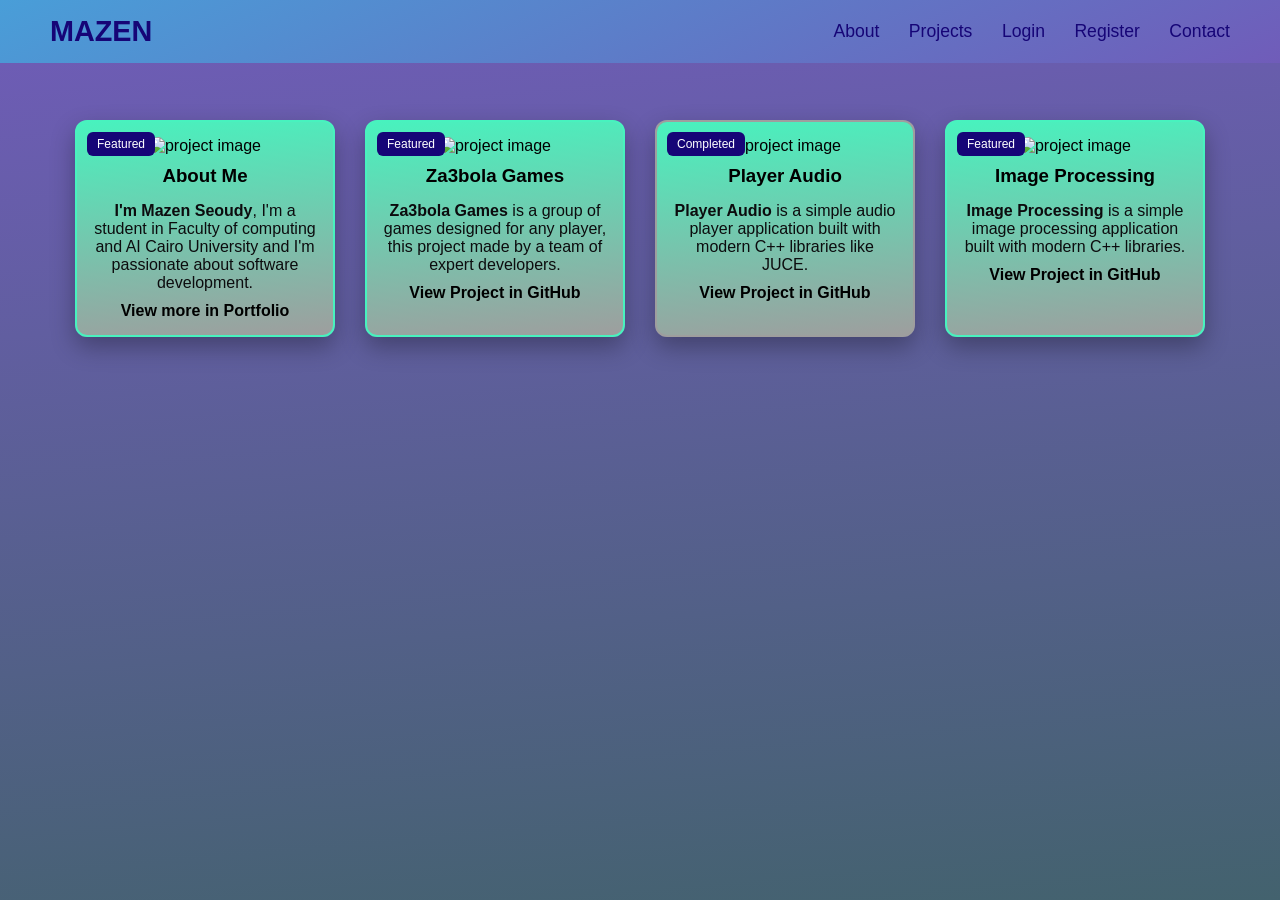
==== index.html @ b78f29a6 "Update index.html" ====
<!doctype html>
<html lang="en">
  <head>
    <meta charset="UTF-8" />
    <meta name="viewport" content="width=device-width, initial-scale=1.0" />
    <title>Portfolio</title>
    <link rel="stylesheet" href="style.css" />
  </head>

  <body id="index">
    <!-- Navbar -->
    <header>
      <a href="cv.html" id="logo">MAZEN</a>
      <nav class="navbar">
        <a href="cv.html">About</a>
        <a href="https://github.com/Mazen-S3udi">Projects</a>
       
         <a href="Login.html">Login</a>
        <a href="register.html">Register</a>
         <a href="cv.html">Contact</a>
      </nav>
    </header>

    <!-- Projects Section -->
    <section class="projects">

        <!-- Card 1 -->
      <div class="card featured">
        <span class="badge">Featured</span>
        <img src="https://i.ibb.co/b55StFkN/Photo1.jpg" alt="project image" />
        <h3>About Me</h3>
        <p><strong>I'm Mazen Seoudy</strong>, I'm a student in Faculty of computing and AI Cairo University and I'm passionate about software development.</p>
        <a href="cv.html"
          >View more in <strong>Portfolio</strong></a
        >
      </div>

      <!-- Card 2 -->
      <div class="card featured">
        <span class="badge">Featured</span>
        <img
          src="https://picsum.photos/300/200?8"
          alt="project image"
        />
        <h3>Za3bola Games</h3>
        <p>
          <strong>Za3bola Games</strong> is a group of games designed for any
          player, this project made by a team of expert developers.
        </p>
        <a href="https://github.com/Mazen-S3udi"
          >View Project in <strong>GitHub</strong></a
        >
      </div>

      <!-- Card 3 -->
      <div class="card completed">
        <span class="badge">Completed</span>
        <img src="https://picsum.photos/300/200?2" alt="project image" />
        <h3>Player Audio</h3>
        <p><strong>Player Audio</strong> is a simple audio player application built with modern C++ libraries like JUCE.</p>
        <a href="https://github.com/Mazen-S3udi"
          >View Project in <strong>GitHub</strong></a
        >
      </div>

      <!-- Card 4 -->
      <div class="card featured">
        <span class="badge">Featured</span>
        <img src="https://picsum.photos/300/200?3" alt="project image" />
        <h3>Image Processing</h3>
        <p><strong>Image Processing</strong> is a simple image processing application built with modern C++ libraries.</p>
        <a href="https://github.com/Mazen-S3udi"
          >View Project in <strong>GitHub</strong></a
        >
      </div>
      
    </section>
  </body>
</html>
---- style.css ----
/* Reset */
* {
  margin: 0;
  padding: 0;
  box-sizing: border-box;
}

/* Body */
body {
  font-family: 'Segoe UI', Tahoma, Geneva, Verdana, sans-serif;
  min-height: 100vh;
 
}

/* Background */
#index {
  flex-direction: column;
  display:flex; 
  flex: 1; 
  background: linear-gradient(175deg, #705cb9, #43626e);
}

/*  Navbar */
header {
  position: fixed;
  top: 0;
  width: 100%;
  padding: 15px 50px;
  background: linear-gradient(155deg,#499ED8, #705cb9);
  display: flex;
  justify-content: space-between;
  align-items: center;
  z-index: 999; /*to stay on top of other content */
}

#logo {
  text-decoration: none;
  color: #160577;
  font-size: 1.8em;
  font-weight: 700;
}

#logo:hover {
  color: #352549;
  font-size: 2.2em;
  font-weight: 700;

  font-family: Impact, Haettenschweiler, 'Arial Narrow Bold', sans-serif;
}

.navbar a {
  text-decoration: none;
  color: #160577;
  margin-left: 25px;
  font-size: 1.1em;
  font-weight: 500;

}

.navbar a:hover {
  color: #485005;

  font-family: Impact, Haettenschweiler, 'Arial Narrow Bold', sans-serif;

}

/*  Projects */
.projects {
  display: flex;
  justify-content: center;
  gap: 30px;
  flex-wrap: wrap;
  padding-top: 120px; /* عشان navbar */
}

/*  Card */
.card {
  position: relative;
  width: 260px;
  padding: 15px;
  border-radius: 12px;
  background: linear-gradient(175deg, #48F2BE, #9E9E9E);
  box-shadow: 0 10px 25px rgba(0,0,0,0.3);
  transition: 0.3s;
  text-align: center;
}

/*  Image */
.card img {
  width: 100%;

  margin-bottom: 10px;
  border-radius: 12px;
}

/*  Badge */
.badge {
  position: absolute;
  top: 10px;
  left: 10px;
  background: #160577;
  color: white;
  padding: 5px 10px;
  border-radius: 6px;
  font-size: 12px;
}

/*  Link */
.card a {
  display: inline-block;
  margin-top: 10px;
  text-decoration: none;
  color: #000;
  font-weight: bold;
}

.card a:hover {
  color: #160577;
}

/*  Hover Effect */
.card:hover {
  transform: translateY(-10px) scale(1.03);
}

/*  Variations */
.featured {
  border: 2px solid #48F2BE;
}

.completed {
  border: 2px solid #9E9E9E;
}

/* 📱 Responsive */
@media (max-width: 768px) {
  .projects {
    flex-direction: column;
    align-items: center;
  }
}

/* login page */
#login {
    background: linear-gradient(175deg, #160577, #ec0b0b);
    display: flex;
    flex-direction: column;
    align-items: center;
    padding-top: 60px;
    color: rgb(212, 207, 221);
}

/* form */
form {
    background: rgb(150, 69, 69);
    padding: 30px;
    border-radius: 0px 45px 0px 45px;
    width: 350px;
    margin-top: 20px;

    box-shadow: 0 10px 25px blur rgba(0,0,0,0.2);
}

/* labels */
label {
    display: block;
    margin-top: 8px;
    font-size: 14px;
    color: #140129;
}

/* inputs */
input {
    width: 100%;
    padding: 10px;
    margin-top: 5px;
    border-radius: 6px;
    border: 1px solid #ccc;
    outline: none;
    transition: 0.3s;
}
#register input {
    width: 500px;
    padding: 10px;
    margin-top: 5px;
    border-radius: 6px;
    border: 1px solid #ccc;
    outline: none;
    transition: 0.3s;
}
input:focus {
    border-color: #160577;
    box-shadow: 0 0 5px rgba(22,5,119,0.4);
}

/* button */
button, input[type="submit"] {
    background: linear-gradient(to right, #160577, #ec0b0b);
    color: rgb(56, 10, 10);
    border: none;
    padding: 10px;
    width: 100%;
    border-radius: 12px;
    font-size: 16px;
    margin-top: 15px;
    cursor: pointer;
    transition: 0.3s;
}

button:hover, input[type="submit"]:hover {
    transform: scale(1.05);
    opacity: 0.9;
}

/* remove link style inside button */
button a {
    color: white;
    text-decoration: none;
    display: block;
}

/* links */
p {
    margin-top: 15px;
    text-align: center;
    color :rgb(12, 12, 14)
}

#one {
    color: #c5a9c5;
    text-decoration: none;
    font-weight: bold;
}
#two {
    color: #dfdbdf;
    text-decoration: none;
    font-weight: bold;
}

a:hover {
    text-decoration: underline;
}

/* register page */
#register {
    background: linear-gradient(to right, #160577, #ec0b0b);
    display: flex;
    justify-content: center;
    align-items: center;
}

#register form {
    width: 350px;
    background: linear-gradient(to right,#667eea,#764ba2);
}

#register {
    background: linear-gradient(to right, #160577, #ec0b0b);
    display: flex;
    flex-direction: column;
    align-items: center;
    padding-top: 60px;
    color: rgb(39, 4, 78);
}

#register button,
#register input[type="submit"] {
    background: linear-gradient(to right,#0b6e86,#20033d);
    color: rgb(233, 228, 228);
    border: none;
    padding: 10px;
    width: 200px;
    border-radius: 12px;
    font-size: 16px;
    margin-top: 15px;
    cursor: pointer;
    transition: 0.3s;
    margin-bottom: 15px;
}


/*----------My Portfolio page style---------------------*/
/* RESET */
#cvstyle * {
  margin: 0;
  padding: 0;
  box-sizing: border-box;
}

/* BODY */
#cvstyle {
  font-family: Arial, sans-serif;
  background: linear-gradient(135deg, #499ED8, #9D9E84);
}

/* HEADER CARD */
#cvstyle #photodiv {
  width: 500px;
  margin: 40px auto;
  padding: 20px;
  text-align: center;
  border-radius: 20px;
  background: linear-gradient(175deg, #48F2BE, #9E9E9E);
  box-shadow: 0 10px 25px rgba(0,0,0,0.3);
}

/* IMAGE */
#cvstyle #photo {
  width: 250px;
  height: 250px;
  border-radius: 50%;
  border: 4px double #48F2BE;
}

/* NAME */
#cvstyle #name {
  color: white;
  margin-top: 10px;
}

/* LINE */
#cvstyle #line1 {
  height: 2px;
  background: white;
  border: none;
  margin-top: 10px;
}

/* SECTIONS */
#cvstyle section {
  width: 70%;
  margin: 20px auto;
  padding: 20px;
  background: white;
  border-radius: 12px;
  box-shadow: 0 5px 15px rgba(0,0,0,0.1);
}

/* HEADINGS */
#cvstyle section h1,
#cvstyle section h2 {
  color: #66246e;
  margin-bottom: 10px;
}

/* TEXT */
#cvstyle section p {
  line-height: 1.6;
}

/* LIST */
#cvstyle ul {
  padding-left: 20px;
  margin-top: 10px;
}

/* TABLE */
#cvstyle table {
  width: 50%;
  border-collapse: collapse;
  margin: auto;
}

#cvstyle th {
  background: #66246e;
  color: white;
}

#cvstyle th, 
#cvstyle td {
  padding: 10px;
  border: 1px solid #ccc;
  text-align: center;
}

/* SOCIAL SECTION */
#cvstyle #social {
  text-align: center;
}

/* ICON CONTAINER */
#cvstyle #social-icons {
  margin-top: 15px;
}

/* ICONS */
#cvstyle #social-icons a {
  display: inline-block;
  margin: 10px;
  font-size: 24px;
  color: white;
  background: #66246e;
  width: 50px;
  height: 50px;
  line-height: 50px;
  border-radius: 50%;
  transition: 0.3s;
}

/* HOVER EFFECT 🔥 */
#cvstyle #social-icons a:hover {
  transform: translateY(-5px) scale(1.1);
}

/* EACH PLATFORM COLOR */
#cvstyle #social-icons a:nth-child(1):hover {
  background: #000; /* GitHub */
}

#cvstyle #social-icons a:nth-child(2):hover {
  background: #0077b5; /* LinkedIn */
}

#cvstyle #social-icons a:nth-child(3):hover {
  background: #1877f2; /* Facebook */
}

#cvstyle #social-icons a:nth-child(4):hover {
  background: #e4405f; /* Instagram */
}
#cvstyle #social-icons a:nth-child(5):hover {
  background: #0edf42; /* WhatsApp */
}
#cvstyle #social-icons a:nth-child(6):hover {
  background: #90eb19; /* Email */
}

#cvstyle #social-icons a::after {
  content: attr(title);
  display: block;
  font-size: 12px;
  margin-top: 5px;
  color: #333;
}
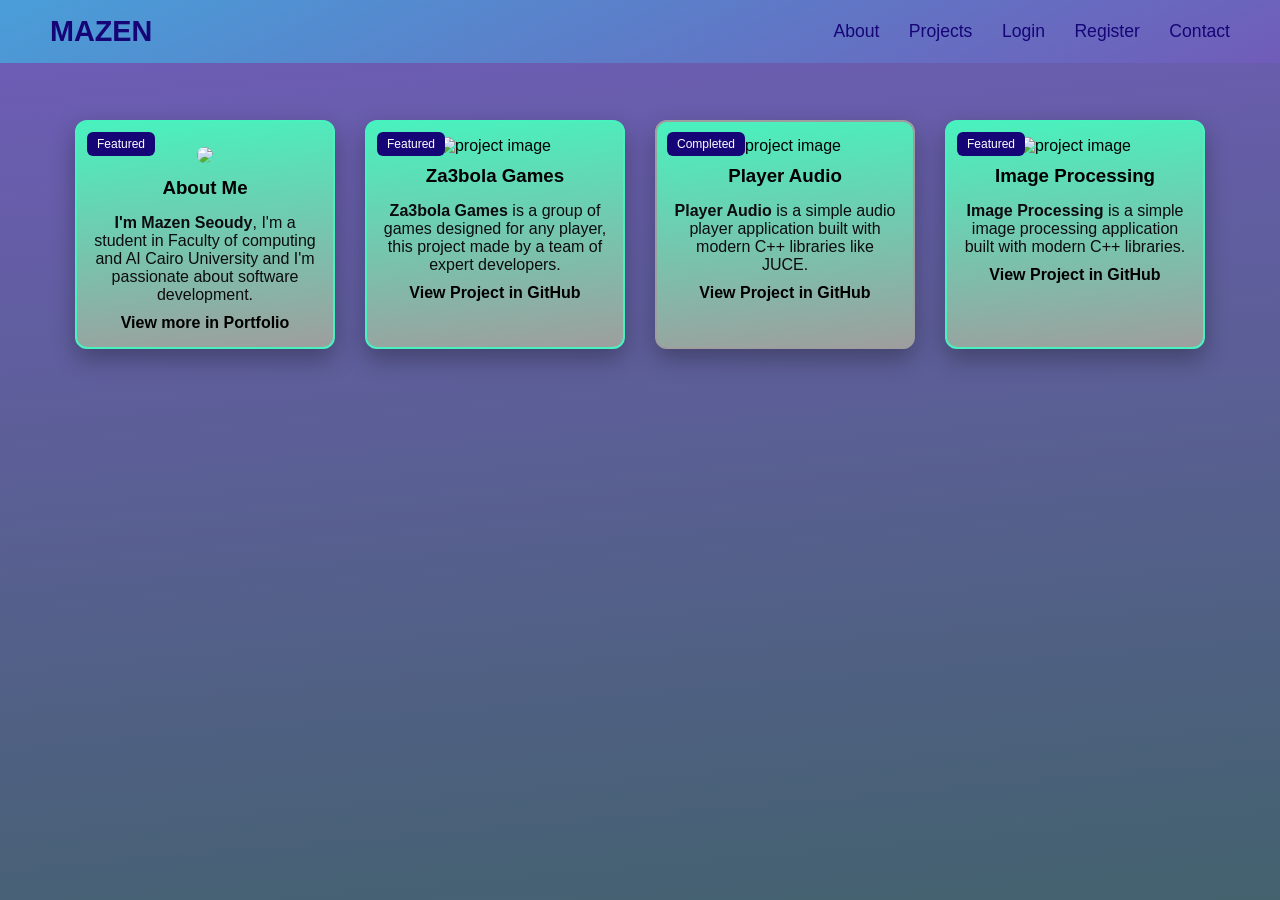
==== commit 2ec1b149: "Update index.html" ====
--- a/index.html
+++ b/index.html
@@ -27,7 +27,7 @@
         <!-- Card 1 -->
       <div class="card featured">
         <span class="badge">Featured</span>
-        <img src="https://i.ibb.co/b55StFkN/Photo1.jpg" alt="project image" />
+        <a href="https://files.fm/u/d43u77ywxy#/view/cinematic_red_background_portrait_1.jpg"><img src="https://files.fm/thumb_show.php?i=ny4pchkzx4"></a>
         <h3>About Me</h3>
         <p><strong>I'm Mazen Seoudy</strong>, I'm a student in Faculty of computing and AI Cairo University and I'm passionate about software development.</p>
         <a href="cv.html"
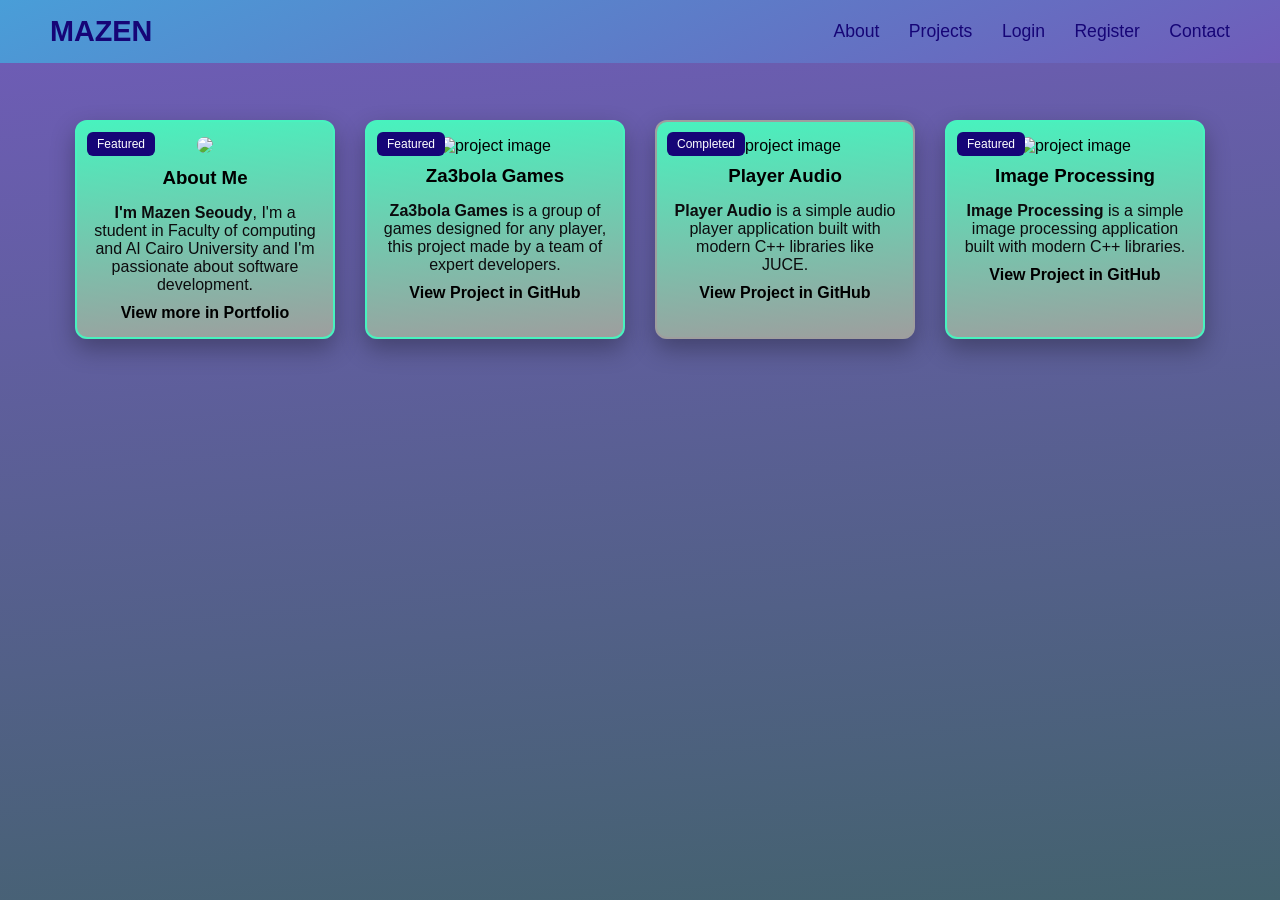
==== commit dd11a65d: "Update index.html" ====
--- a/index.html
+++ b/index.html
@@ -27,7 +27,7 @@
         <!-- Card 1 -->
       <div class="card featured">
         <span class="badge">Featured</span>
-        <a href="https://files.fm/u/d43u77ywxy#/view/cinematic_red_background_portrait_1.jpg"><img src="https://files.fm/thumb_show.php?i=ny4pchkzx4"></a>
+        <img src="https://files.fm/thumb_show.php?i=ny4pchkzx4">
         <h3>About Me</h3>
         <p><strong>I'm Mazen Seoudy</strong>, I'm a student in Faculty of computing and AI Cairo University and I'm passionate about software development.</p>
         <a href="cv.html"
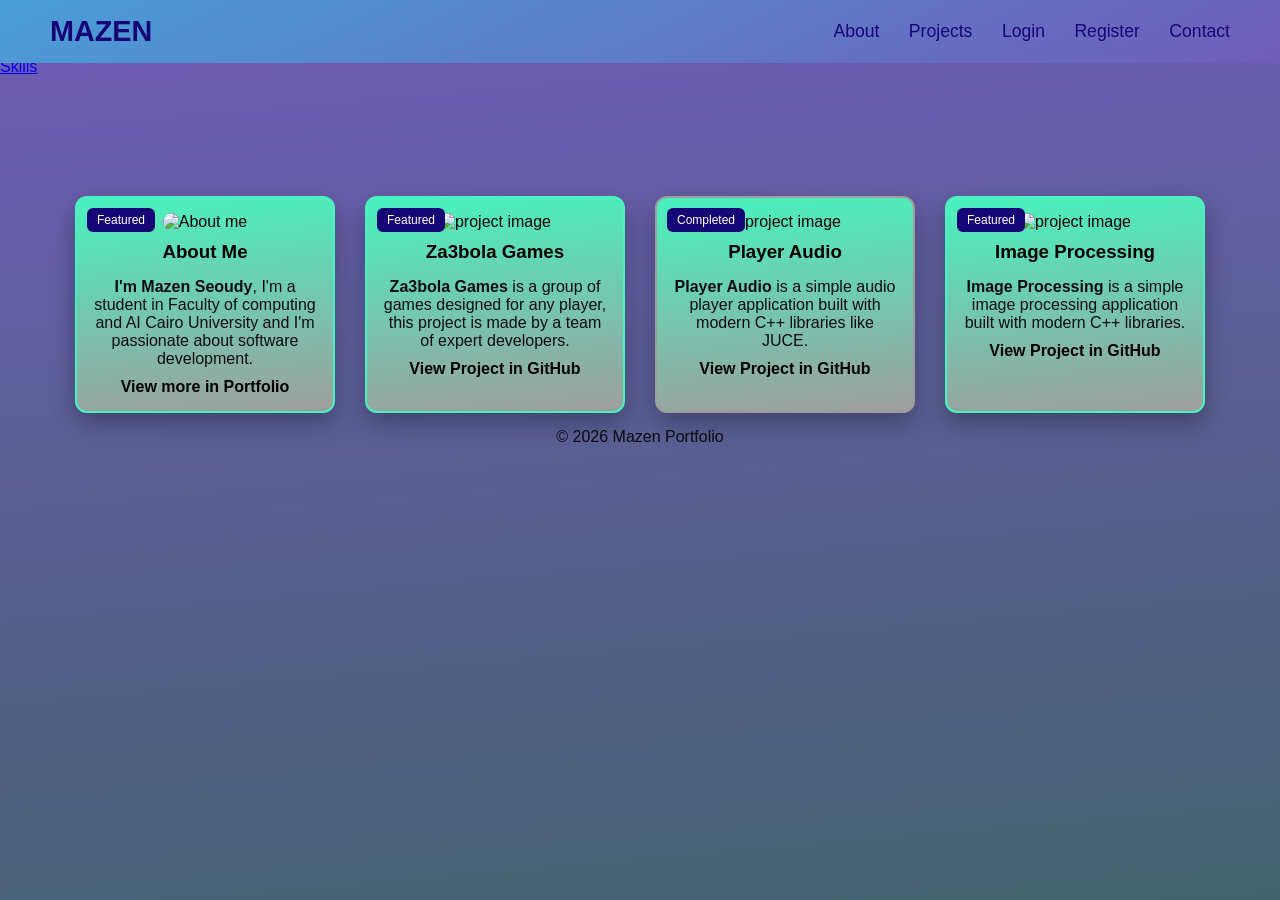
==== commit 6eeb4415: "Refactor index.html with sidebar and footer Refactored the HTML structure to include a sidebar and f" ====
--- a/index.html
+++ b/index.html
@@ -1,79 +1,80 @@
 <!doctype html>
 <html lang="en">
-  <head>
-    <meta charset="UTF-8" />
-    <meta name="viewport" content="width=device-width, initial-scale=1.0" />
-    <title>Portfolio</title>
-    <link rel="stylesheet" href="style.css" />
-  </head>
+<head>
+  <meta charset="UTF-8" />
+  <meta name="viewport" content="width=device-width, initial-scale=1.0" />
+  <title>Portfolio</title>
+  <link rel="stylesheet" href="style.css" />
+</head>
 
-  <body id="index">
-    <!-- Navbar -->
+<body id="index">
+
+  <div class="layout">
+
     <header>
       <a href="cv.html" id="logo">MAZEN</a>
       <nav class="navbar">
         <a href="cv.html">About</a>
-        <a href="https://github.com/Mazen-S3udi">Projects</a>
-       
-         <a href="Login.html">Login</a>
+        <a href="https://github.com/Mazen-S3udi" target="_blank">Projects</a>
+        <a href="Login.html">Login</a>
         <a href="register.html">Register</a>
-         <a href="cv.html">Contact</a>
+        <a href="cv.html">Contact</a>
       </nav>
     </header>
 
-    <!-- Projects Section -->
+    <!-- Sidebar -->
+    <aside class="sidebar">
+      <h3>Menu</h3>
+      <ul>
+        <li><a href="index.html">Home</a></li>
+        <li><a href="https://github.com/Mazen-S3udi" target="_blank">Projects</a></li>
+        <li><a href="cv.html">Skills</a></li>
+      </ul>
+    </aside>
+
+   
     <section class="projects">
 
-        <!-- Card 1 -->
       <div class="card featured">
         <span class="badge">Featured</span>
-        <img src="https://files.fm/thumb_show.php?i=ny4pchkzx4">
+        <img src="https://picsum.photos/300/200?1" alt="About me">
         <h3>About Me</h3>
         <p><strong>I'm Mazen Seoudy</strong>, I'm a student in Faculty of computing and AI Cairo University and I'm passionate about software development.</p>
-        <a href="cv.html"
-          >View more in <strong>Portfolio</strong></a
-        >
+        <a href="cv.html">View more in <strong>Portfolio</strong></a>
       </div>
 
-      <!-- Card 2 -->
       <div class="card featured">
         <span class="badge">Featured</span>
-        <img
-          src="https://picsum.photos/300/200?8"
-          alt="project image"
-        />
+        <img src="https://picsum.photos/300/200?8" alt="project image">
         <h3>Za3bola Games</h3>
-        <p>
-          <strong>Za3bola Games</strong> is a group of games designed for any
-          player, this project made by a team of expert developers.
-        </p>
-        <a href="https://github.com/Mazen-S3udi"
-          >View Project in <strong>GitHub</strong></a
-        >
+        <p><strong>Za3bola Games</strong> is a group of games designed for any player, this project is made by a team of expert developers.</p>
+        <a href="https://github.com/Mazen-S3udi" target="_blank">View Project in <strong>GitHub</strong></a>
       </div>
 
-      <!-- Card 3 -->
       <div class="card completed">
         <span class="badge">Completed</span>
-        <img src="https://picsum.photos/300/200?2" alt="project image" />
+        <img src="https://picsum.photos/300/200?2" alt="project image">
         <h3>Player Audio</h3>
         <p><strong>Player Audio</strong> is a simple audio player application built with modern C++ libraries like JUCE.</p>
-        <a href="https://github.com/Mazen-S3udi"
-          >View Project in <strong>GitHub</strong></a
-        >
+        <a href="https://github.com/Mazen-S3udi" target="_blank">View Project in <strong>GitHub</strong></a>
       </div>
 
-      <!-- Card 4 -->
       <div class="card featured">
         <span class="badge">Featured</span>
-        <img src="https://picsum.photos/300/200?3" alt="project image" />
+        <img src="https://picsum.photos/300/200?3" alt="project image">
         <h3>Image Processing</h3>
         <p><strong>Image Processing</strong> is a simple image processing application built with modern C++ libraries.</p>
-        <a href="https://github.com/Mazen-S3udi"
-          >View Project in <strong>GitHub</strong></a
-        >
+        <a href="https://github.com/Mazen-S3udi" target="_blank">View Project in <strong>GitHub</strong></a>
       </div>
-      
+
     </section>
-  </body>
+
+    <!-- Footer -->
+    <footer>
+      <p>© 2026 Mazen Portfolio</p>
+    </footer>
+
+  </div>
+
+</body>
 </html>
